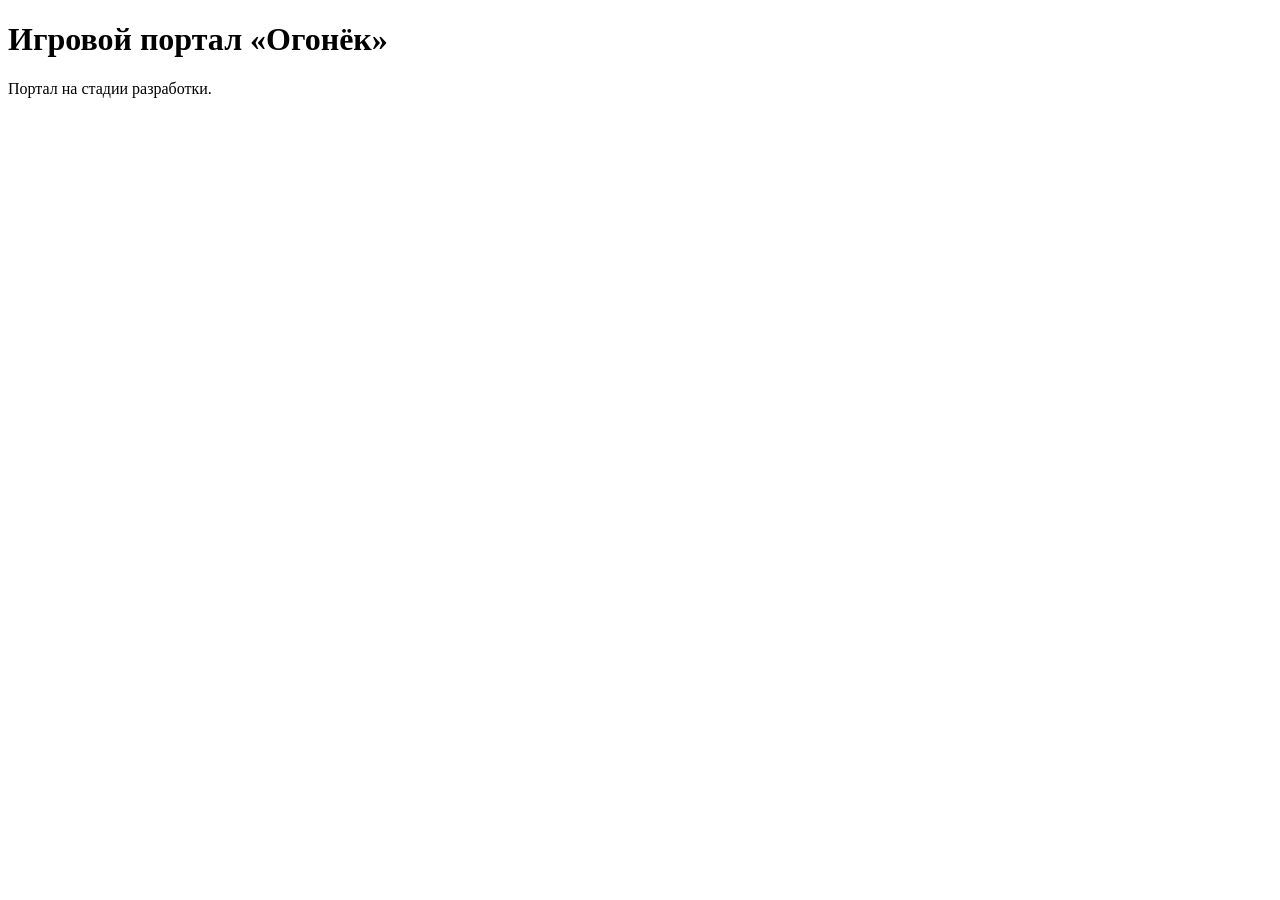
==== index.html @ c6d69015 "Create index.html Hello world!" ====
<!DOCTYPE html>
<html lang="ru">
<head>
  <meta charset="UTF-8">
  <meta name="viewport" content="width=device-width, initial-scale=1.0">
  <title>Игровой портал «Огонёк»</title>
</head>
<body>
  <h1>Игровой портал «Огонёк»</h1>
  <p>Портал на стадии разработки.</p>
</body>
</html>
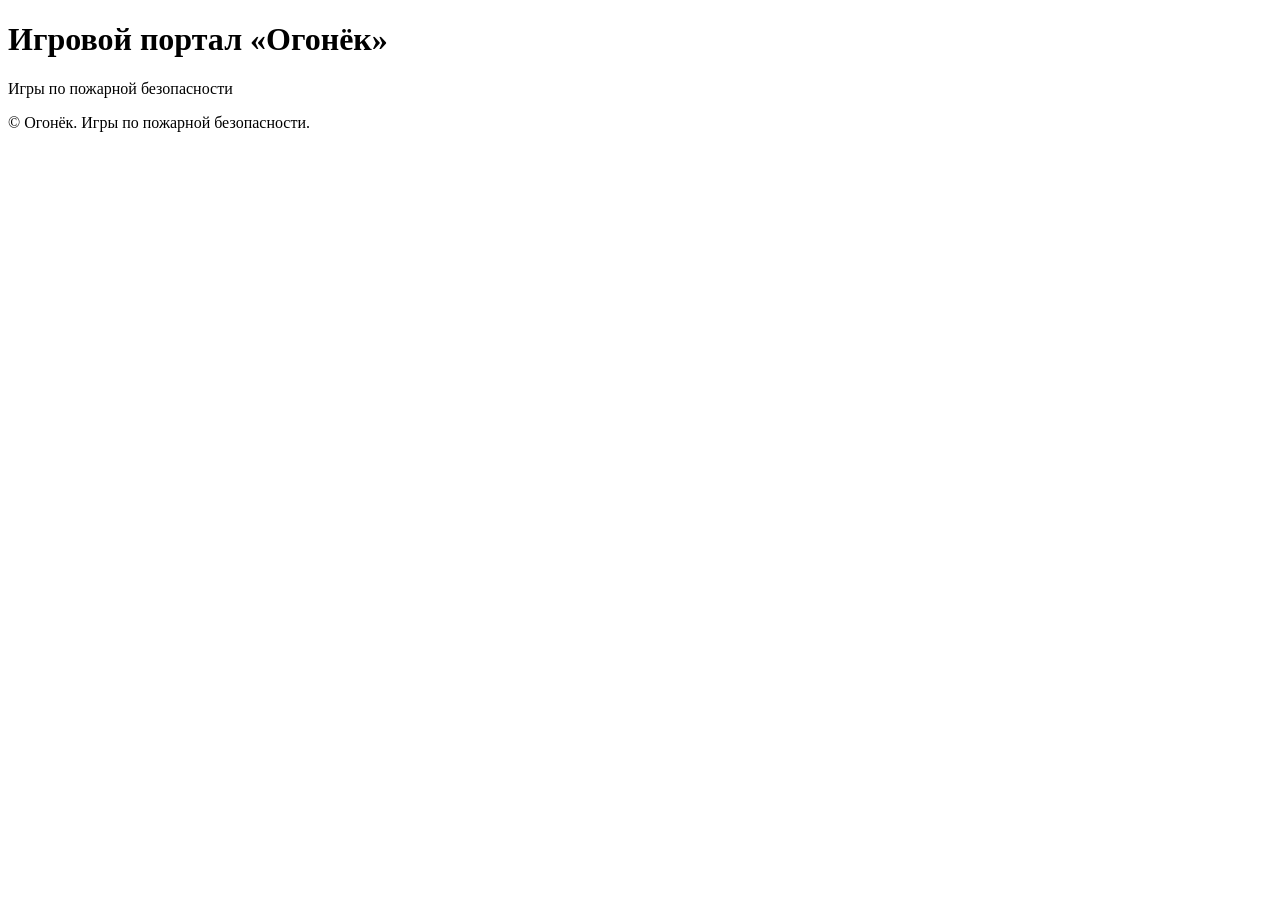
==== commit 9ba53577: "Update index.html" ====
--- a/index.html
+++ b/index.html
@@ -4,9 +4,48 @@
   <meta charset="UTF-8">
   <meta name="viewport" content="width=device-width, initial-scale=1.0">
   <title>Игровой портал «Огонёк»</title>
+  <link rel="stylesheet" href="style.css">
 </head>
 <body>
-  <h1>Игровой портал «Огонёк»</h1>
-  <p>Портал на стадии разработки.</p>
+  <header class="header">
+    <div class="container">
+      <h1>Игровой портал <span class="accent">«Огонёк»</span></h1>
+      <p class="subtitle">Игры по пожарной безопасности</p>
+    </div>
+  </header>
+
+  <main class="container">
+    <section id="games-list" class="games-grid">
+      <!-- Карточки игр будут добавляться сюда из manifest.json -->
+    </section>
+  </main>
+
+  <footer class="footer">
+    <div class="container">
+      <p>© Огонёк. Игры по пожарной безопасности.</p>
+    </div>
+  </footer>
+
+  <script>
+    // Загрузка каталога игр из манифеста
+    fetch('games/manifest.json')
+      .then(response => response.json())
+      .then(games => {
+        const container = document.getElementById('games-list');
+        games.forEach(game => {
+          const card = document.createElement('a');
+          card.href = game.path;
+          card.className = 'game-card';
+          card.innerHTML = `
+            <div class="game-icon">${game.icon || '🔥'}</div>
+            <h2>${game.title}</h2>
+            <p>${game.description}</p>
+            <span class="game-tag">${game.type === 'pro' ? 'Профессиональная' : 'Развлекательная'}</span>
+          `;
+          container.appendChild(card);
+        });
+      })
+      .catch(err => console.error('Ошибка загрузки каталога игр:', err));
+  </script>
 </body>
 </html>
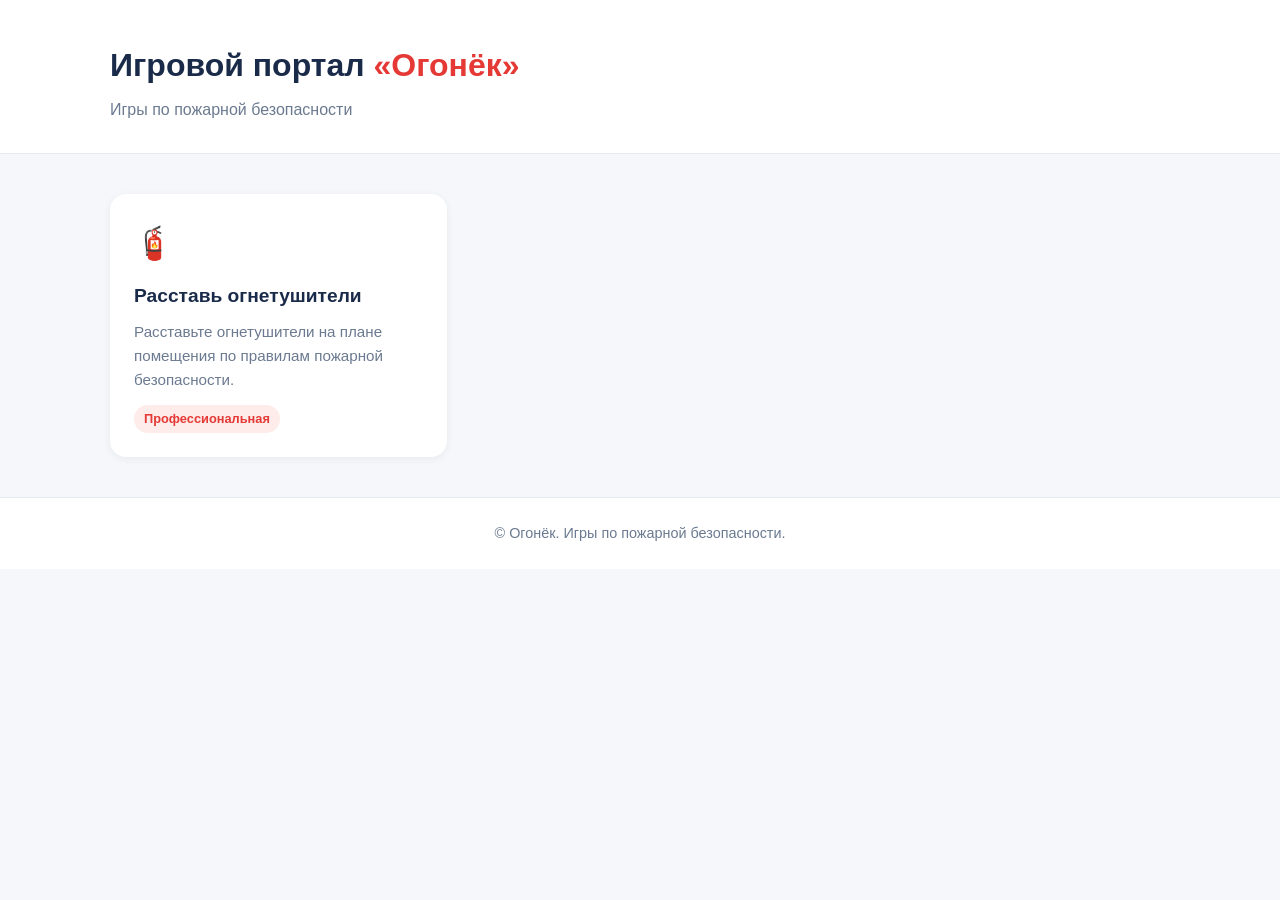
==== commit 7da49560: "Update index.html" ====
--- a/index.html
+++ b/index.html
@@ -28,7 +28,7 @@
 
   <script>
     // Загрузка каталога игр из манифеста
-    fetch('games/manifest.json')
+    fetch('catalog/manifest.json')
       .then(response => response.json())
       .then(games => {
         const container = document.getElementById('games-list');
--- a/style.css
+++ b/style.css
@@ -0,0 +1,102 @@
+* {
+  box-sizing: border-box;
+  margin: 0;
+  padding: 0;
+}
+
+body {
+  font-family: -apple-system, BlinkMacSystemFont, "Segoe UI", Roboto, Arial, sans-serif;
+  background: #f5f7fa;
+  color: #1a2b4a;
+  line-height: 1.6;
+}
+
+.container {
+  max-width: 1100px;
+  margin: 0 auto;
+  padding: 0 20px;
+}
+
+.header {
+  background: #ffffff;
+  padding: 40px 0 30px;
+  border-bottom: 1px solid #e6eaf0;
+}
+
+.header h1 {
+  font-size: 2rem;
+  font-weight: 700;
+}
+
+.accent {
+  color: #e53935;
+}
+
+.subtitle {
+  color: #6b7a90;
+  margin-top: 6px;
+}
+
+.games-grid {
+  display: grid;
+  grid-template-columns: repeat(auto-fill, minmax(280px, 1fr));
+  gap: 24px;
+  padding: 40px 0;
+}
+
+.game-card {
+  display: block;
+  background: #ffffff;
+  border-radius: 16px;
+  padding: 24px;
+  text-decoration: none;
+  color: inherit;
+  box-shadow: 0 2px 8px rgba(26, 43, 74, 0.06);
+  transition: transform 0.2s, box-shadow 0.2s;
+}
+
+.game-card:hover {
+  transform: translateY(-4px);
+  box-shadow: 0 8px 24px rgba(26, 43, 74, 0.12);
+}
+
+.game-icon {
+  font-size: 2rem;
+  margin-bottom: 12px;
+}
+
+.game-card h2 {
+  font-size: 1.2rem;
+  margin-bottom: 8px;
+}
+
+.game-card p {
+  color: #6b7a90;
+  font-size: 0.95rem;
+  margin-bottom: 12px;
+}
+
+.game-tag {
+  display: inline-block;
+  font-size: 0.8rem;
+  padding: 4px 10px;
+  border-radius: 20px;
+  background: #fdecea;
+  color: #e53935;
+  font-weight: 600;
+}
+
+.footer {
+  background: #ffffff;
+  border-top: 1px solid #e6eaf0;
+  padding: 24px 0;
+  text-align: center;
+  color: #6b7a90;
+  font-size: 0.9rem;
+}
+
+@media (max-width: 600px) {
+  .header h1 {
+    font-size: 1.5rem;
+  }
+}
